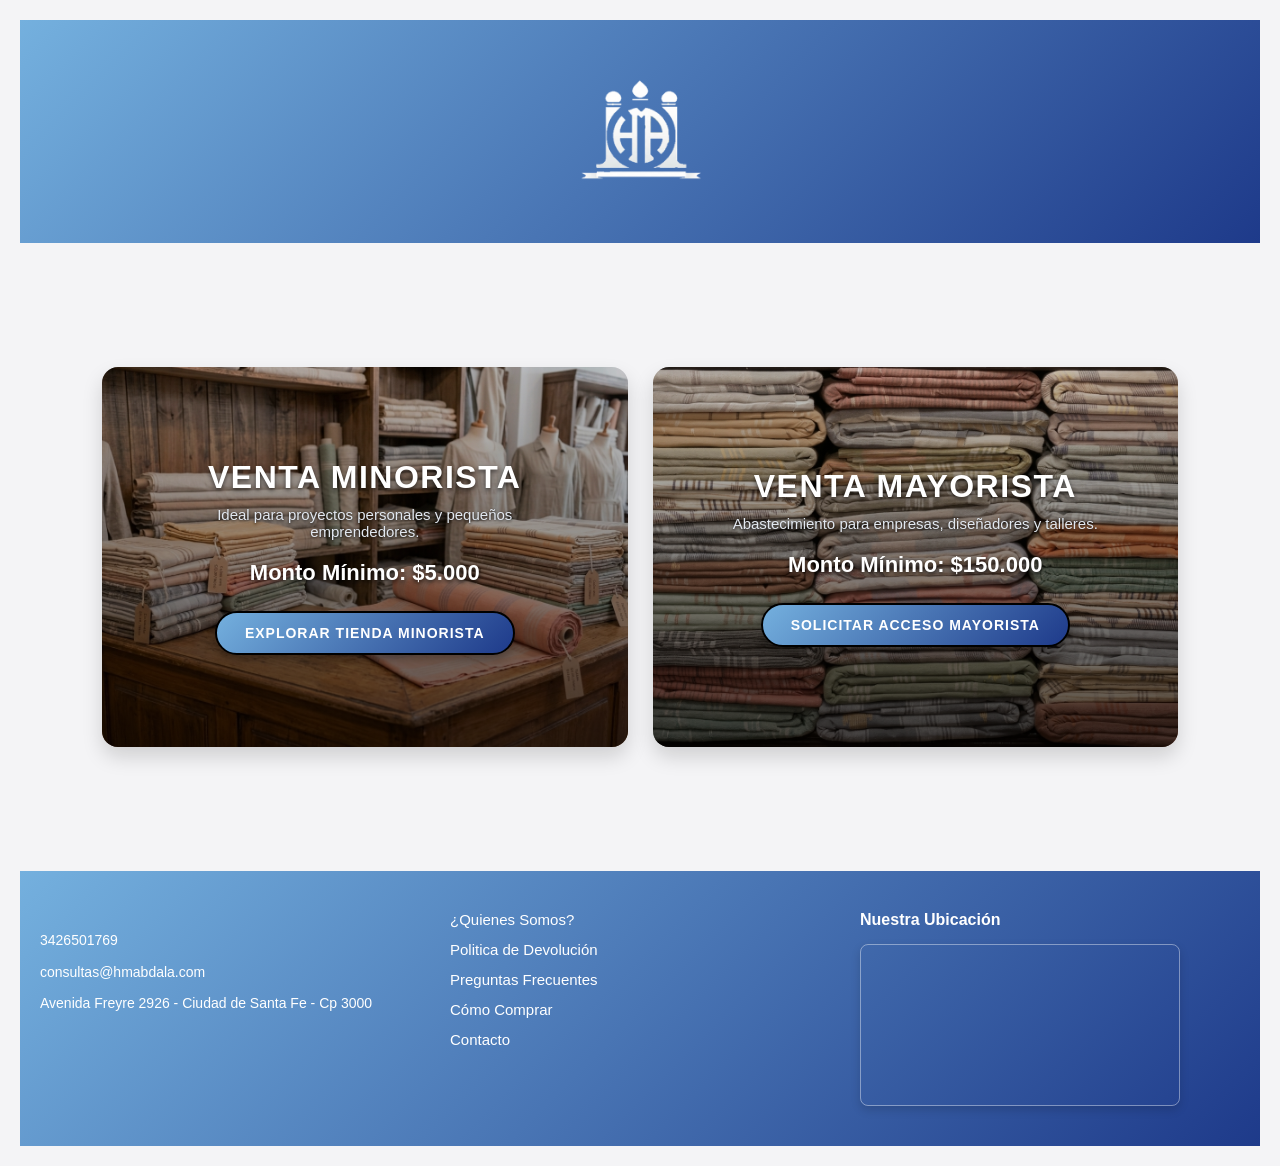
==== index.html @ 50b189f6 "Rename Abdala.html to index.html" ====
<!DOCTYPE html>
<html lang="es">
<head>
    <meta charset="UTF-8">
    <meta name="viewport" content="width=device-width, initial-scale=1.0">
    <link rel="stylesheet" href="Abdala.css">
    <title>Abdala Telas</title>
</head>
<body>
    <header>
        <div class="logo">
            <img src="Imagenes/abdalalogo.png" alt="Logo Abdala">
        </div>
    </header>

    <main>
        <div class="cards-container">
            <!-- Tarjeta Minorista -->
            <div class="card">
                <a href="https://www.abdalaminorista.com.ar/">
                    <img class="card-img" src="Imagenes/minoritas.jpeg" alt="Telas en tienda">
                    <div class="overlay">
                        <h2 class="card-title">VENTA MINORISTA</h2>
                        <p class="card-subtitle">Ideal para proyectos personales y pequeños emprendedores.</p>
                        <p class="card-amount">Monto Mínimo: $5.000</p>
                        <span class="btn-action">EXPLORAR TIENDA MINORISTA</span>
                    </div>
                </a>
            </div>

            <!-- Tarjeta Mayorista -->
            <div class="card">
                <a href="https://hijodemiguelabdala.com.ar/">
                    <img class="card-img" src="Imagenes/mayorista.jpeg" alt="Conjunto de telas diversas">
                    <div class="overlay">
                        <h2 class="card-title">VENTA MAYORISTA</h2>
                        <p class="card-subtitle">Abastecimiento para empresas, diseñadores y talleres.</p>
                        <p class="card-amount">Monto Mínimo: $150.000</p>
                        <span class="btn-action">SOLICITAR ACCESO MAYORISTA</span>
                    </div>
                </a>
            </div>
        </div>
    </main>

    <footer>
        <div class="footer-container">
            <!-- Columna 1: Redes y Contacto -->
            <div class="footer-col">
                <div class="social-icons">
                    <a href="#"><i class="fa-brands fa-instagram"></i></a>
                    <a href="#"><i class="fa-brands fa-facebook-f"></i></a>
                </div>
                <ul class="contact-info">
                    <li>3426501769</li>
                    <li>consultas@hmabdala.com</li>
                    <li>Avenida Freyre 2926 - Ciudad de Santa Fe - Cp 3000</li>
                </ul>
            </div>

            <!-- Columna 2: Enlaces de navegación -->
            <div class="footer-col">
                <ul class="footer-links">
                    <li><a href="https://hijodemiguelabdala.com.ar/quienes-somos-conocenos/">¿Quienes Somos?</a></li>
                    <li><a href="https://www.abdalaminorista.com.ar/politica-de-devolucion/">Politica de Devolución</a></li>
                    <li><a href="https://www.abdalaminorista.com.ar/preguntas-frecuentes/">Preguntas Frecuentes</a></li>
                    <li><a href="https://www.abdalaminorista.com.ar/como-comprar/">Cómo Comprar</a></li>
                    <li><a href="https://www.abdalaminorista.com.ar/contacto/">Contacto</a></li>
                </ul>
            </div>

            <!-- Columna 3: Mapa -->
            <div class="footer-col map-col">
                <h3>Nuestra Ubicación</h3>
                <div class="map-container">
                    <iframe 
                        src="https://www.google.com/maps/embed?pb=!1m18!1m12!1m3!1d3397.021183182855!2d-60.71658422348507!3d-31.63327660762143!2m3!1f0!f0!f0!2m3!1i1024!2i768!4f13.1!3m3!1m2!1s0x95b5a9a4e320d7e7%3A0xb3cf51613589b251!2sAv.%20Gdor.%20Freyre%202926%2C%20S3000%20Santa%20Fe!5e0!3m2!1ses-419!2sar!4v1710000000000!5m2!1ses-419!2sar" 
                        width="100%" 
                        height="160" 
                        style="border:0;" 
                        allowfullscreen="" 
                        loading="lazy" 
                        referrerpolicy="no-referrer-when-downgrade">
                    </iframe>
                </div>
            </div>
        </div>
    </footer>
</body>
</html>
---- Abdala.css ----
:root{
    --color-primario: #74B0DE;
    --color-secundario: ;
    --fondos: #f4f4f6;
}

/* Reset básico de estilos */
* {
    margin: 0;
    padding: 0;
    box-sizing: border-box;
    font-family: 'Segoe UI', Tahoma, Geneva, Verdana, sans-serif;
}

body {
    background-color: var(--fondos);
    color: #333;
    display: flex;
    flex-direction: column;
    align-items: center;
    min-height: 100vh;
    padding: 20px;
}

/* Header y Logo */

/* Ajuste de contenedor del Header */
header {
    width: 100%;
    display: flex;
    justify-content: center;
    align-items: center;
    padding: 1px 0 2px 0;
    background: linear-gradient(135deg, #74B0DE , #1e3a8a);
}

/* Contenedor del Logo */
.logo {
    display: flex;
    justify-content: center;
    align-items: center;
}

/* Imagen del Logo */
.logo img {
    max-width: 220px; /* Ajusta el ancho máximo según el tamaño deseado de tu logo */
    height: auto;     /* Mantiene la proporción original de la imagen */
    display: block;
    object-fit: contain;
    transition: transform 0.3s ease;
}

/* Efecto opcional al pasar el mouse por el logo */
.logo img:hover {
    transform: scale(1.03);
}


/* Contenedor Principal (Main) */
main {
    width: 100%;
    max-width: 1200px;
    margin: 5%;
    padding: 5%;
}

.cards-container {
    display: flex;
    gap: 25px;
    justify-content: center;
    flex-wrap: wrap;
}

/* Tarjetas Individuales */
.card {
    flex: 1;
    min-width: 320px;
    max-width: 560px;
    height: 380px;
    border-radius: 16px;
    overflow: hidden;
    position: relative;
    box-shadow: 0 10px 20px rgba(0, 0, 0, 0.15);
    transition: transform 0.3s ease, box-shadow 0.3s ease;
}

.card:hover {
    transform: translateY(-5px);
    box-shadow: 0 15px 25px rgba(0, 0, 0, 0.2);
}

.card a {
    display: block;
    width: 100%;
    height: 100%;
    text-decoration: none;
    position: relative;
}

/* Imagen de fondo */
.card-img {
    width: 100%;
    height: 100%;
    object-fit: cover;
    display: block;
}

/* Capa de sombra/degradado sobre la imagen */
.overlay {
    position: absolute;
    top: 0;
    left: 0;
    width: 100%;
    height: 100%;
    background: linear-gradient(180deg, rgba(0, 0, 0, 0.2) 0%, rgba(0, 0, 0, 0.65) 100%);
    display: flex;
    flex-direction: column;
    justify-content: center;
    align-items: center;
    padding: 30px 20px;
    text-align: center;
}

/* Texto superpuesto */
.card-title {
    color: #ffffff;
    font-size: 32px;
    font-weight: 800;
    letter-spacing: 1.5px;
    text-transform: uppercase;
    text-shadow: 0 2px 4px rgba(0, 0, 0, 0.6);
    margin-bottom: 10px;
}

.card-subtitle {
    color: #e2e8f0;
    font-size: 15px;
    max-width: 80%;
    margin-bottom: 20px;
    text-shadow: 0 1px 3px rgba(0, 0, 0, 0.8);
}

.card-amount {
    color: #ffffff;
    font-size: 22px;
    font-weight: bold;
    margin-bottom: 25px;
    text-shadow: 0 2px 4px rgba(0, 0, 0, 0.8);
}

/* Botón estilo píldora */
.btn-action {
    background: linear-gradient(135deg, #74B0DE , #1e3a8a);
    color: #ffffff;
    padding: 12px 28px;
    border-radius: 30px;
    font-size: 14px;
    font-weight: bold;
    text-transform: uppercase;
    letter-spacing: 1px;
    border: 2px solid black; /* Borde dorado como en la imagen */
    box-shadow: 0 4px 10px rgba(0, 0, 0, 0.3);
    transition: background 0.3s ease;
}

.card:hover .btn-action {
    background: linear-gradient(135deg, #2563eb, #1e3a8a);
}


footer {
   background: linear-gradient(135deg, #74B0DE , #1e3a8a);
    color:  white;
    width: 100%;
    padding: 40px 20px;
    margin-top: auto;
}

.footer-container {
    max-width: 1200px;
    margin: 0 auto;
    display: flex;
    justify-content: space-between;
    gap: 30px;
    flex-wrap: wrap;
}

.footer-col {
    flex: 1;
    min-width: 250px;
}

/* Redes Sociales */
.social-icons {
    display: flex;
    gap: 15px;
    margin-bottom: 20px;
}

.social-icons a {
    color: var(--color-texto-footer);
    font-size: 18px;
    text-decoration: none;
    transition: opacity 0.2s;
}

.social-icons a:hover {
    opacity: 0.8;
}

/* Información de Contacto */
.contact-info {
    list-style: none;
    padding: 0;
}

.contact-info li {
    font-size: 14px;
    margin-bottom: 12px;
    line-height: 1.4;
}

/* Enlaces del Footer */
.footer-links {
    list-style: none;
    padding: 0;
}

.footer-links li {
    margin-bottom: 12px;
}

.footer-links a {
    color: var(--color-texto-footer);
    text-decoration: none;
    font-size: 15px;
    transition: opacity 0.2s;
}

.footer-links a:hover {
    text-decoration: underline;
}

/* Columna del Mapa */
.map-col h3 {
    font-size: 16px;
    font-weight: 600;
    margin-bottom: 15px;
}

.map-container {
    width: 100%;
    max-width: 320px;
    border-radius: 8px;
    overflow: hidden;
    box-shadow: 0 4px 10px rgba(0, 0, 0, 0.15);
    border: 1px solid rgba(255, 255, 255, 0.4);
}

.map-container iframe {
    display: block;
}

/* Adaptación Mobile */
@media (max-width: 768px) {
    .footer-container {
        flex-direction: column;
        gap: 30px;
    }

    .map-container {
        max-width: 100%;
    }
}

/* Adaptabilidad a pantallas pequeñas */
@media (max-width: 768px) {
    .cards-container {
        flex-direction: column;
        align-items: center;
    }
    
    .card {
        width: 100%;
        height: 320px;
    }

    .card-title {
        font-size: 26px;
    }
}
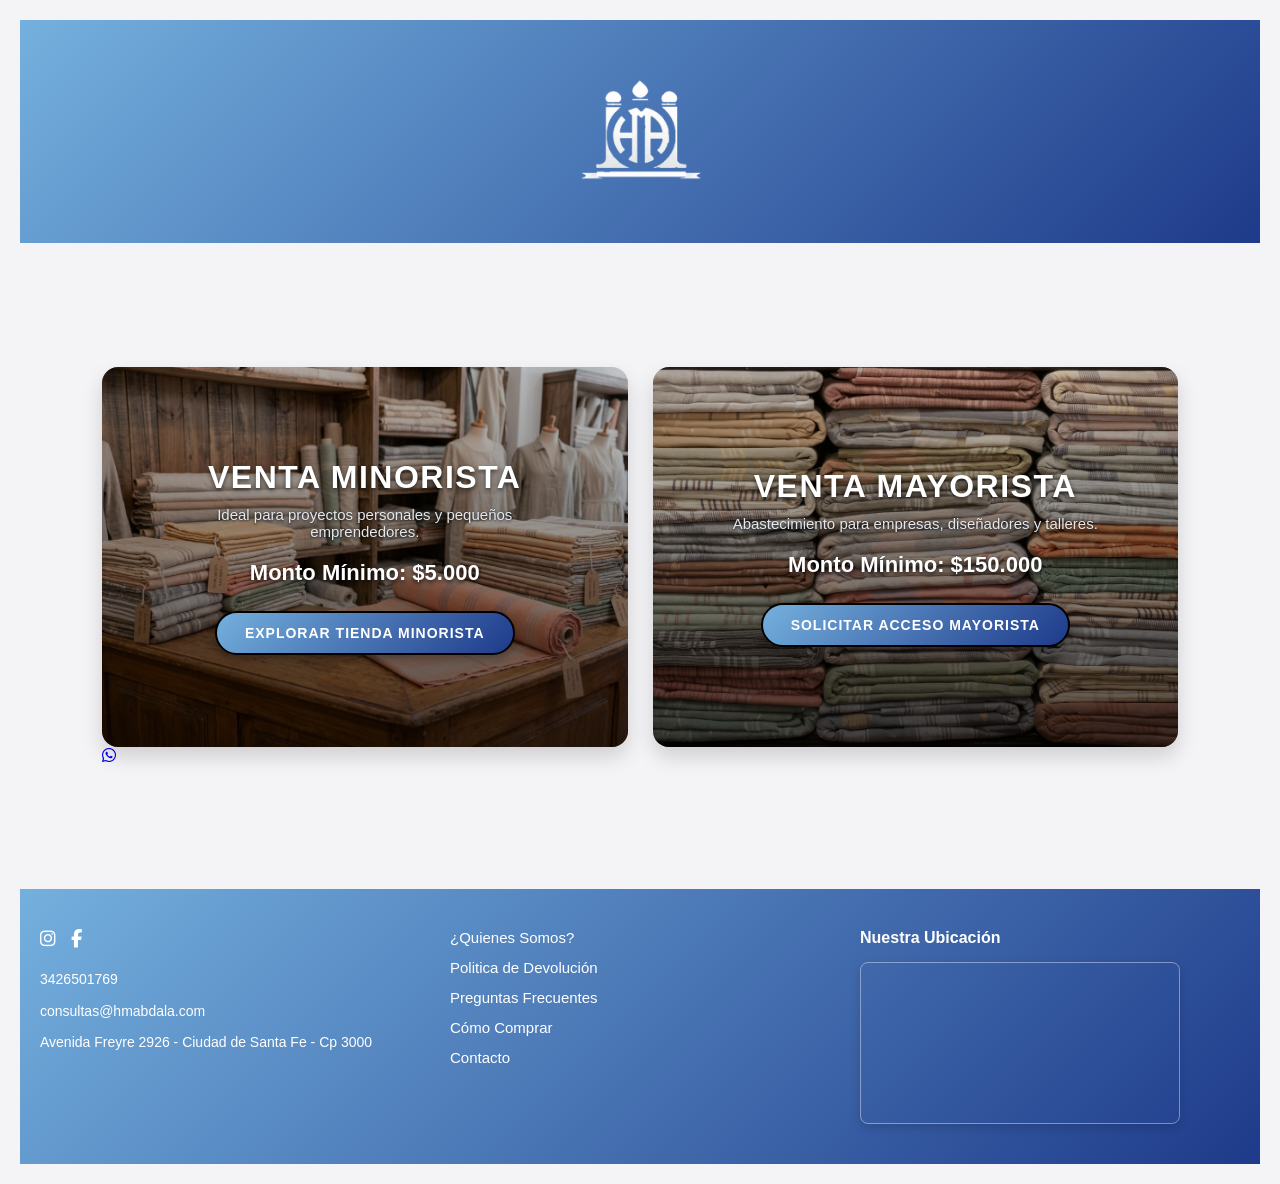
==== commit ecff4b0a: "Agregado Boton flotante" ====
--- a/index.html
+++ b/index.html
@@ -4,6 +4,7 @@
     <meta charset="UTF-8">
     <meta name="viewport" content="width=device-width, initial-scale=1.0">
     <link rel="stylesheet" href="Abdala.css">
+    <link rel="stylesheet" href="https://cdnjs.cloudflare.com/ajax/libs/font-awesome/6.4.0/css/all.min.css">
     <title>Abdala Telas</title>
 </head>
 <body>
@@ -41,6 +42,9 @@
                 </a>
             </div>
         </div>
+        <a href="https://wa.me/0000000000?text=Hola,%20quisiera%20hacer%20una%20consulta" class="btn-whatsapp" target="_blank" rel="noopener noreferrer" aria-label="Contacto por WhatsApp">
+            <i class="fa-brands fa-whatsapp"></i>
+        </a>  
     </main>
 
     <footer>
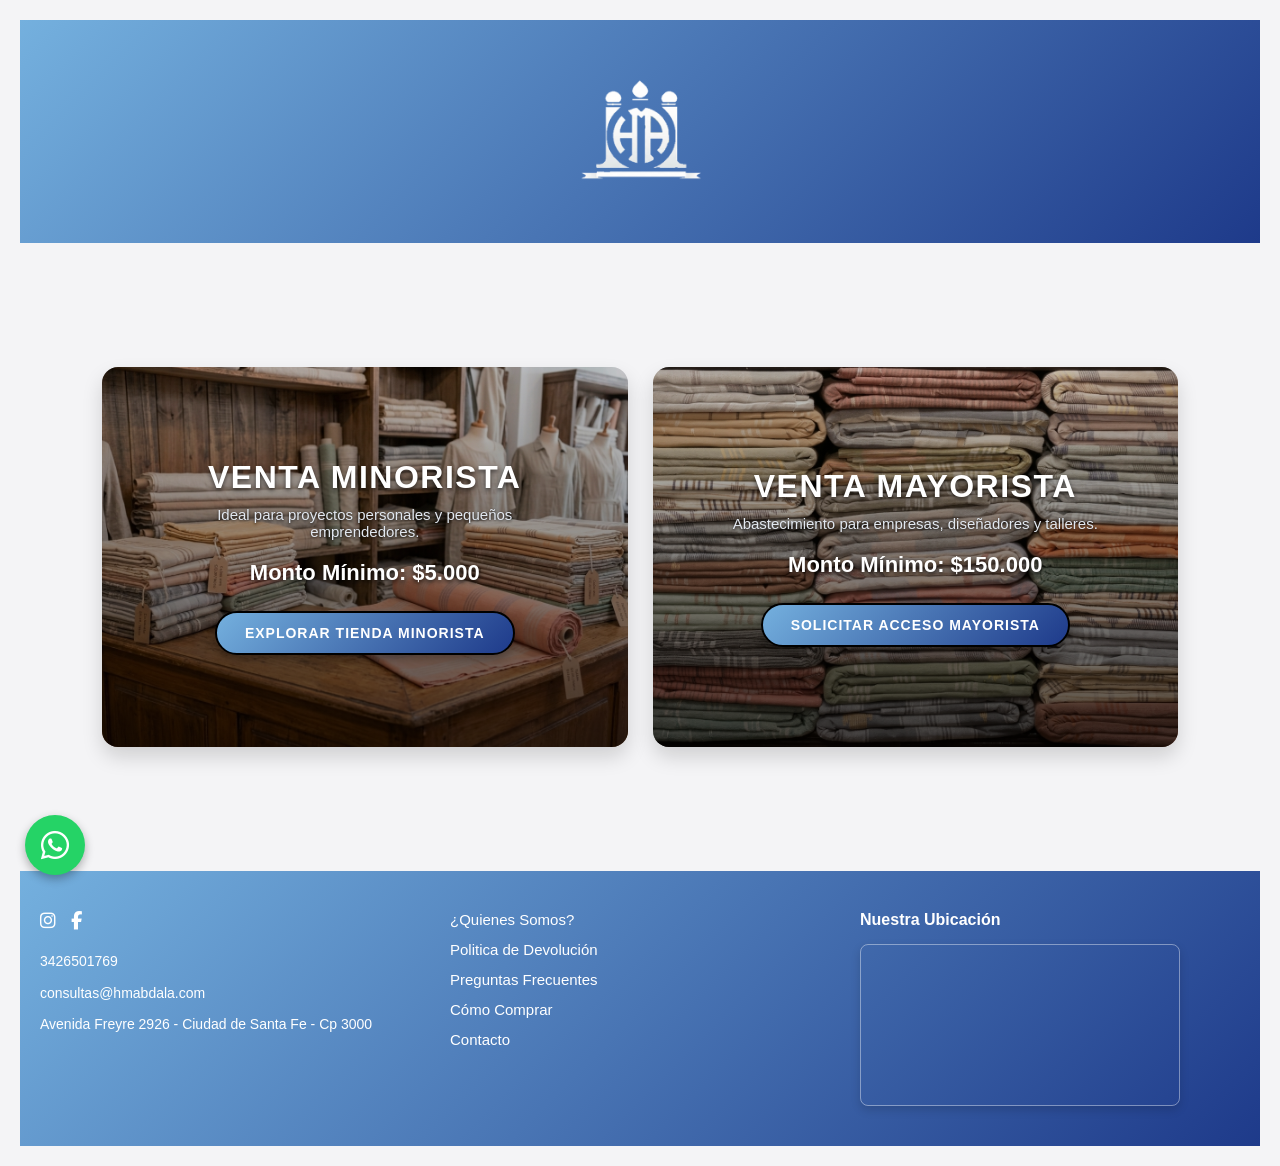
==== commit b835dd77: "Update index.html" ====
--- a/index.html
+++ b/index.html
@@ -42,7 +42,7 @@
                 </a>
             </div>
         </div>
-        <a href="https://wa.me/0000000000?text=Hola,%20quisiera%20hacer%20una%20consulta" class="btn-whatsapp" target="_blank" rel="noopener noreferrer" aria-label="Contacto por WhatsApp">
+        <a href="https://wa.me/5493425498927?text=Hola,%20quisiera%20hacer%20una%20consulta" class="btn-whatsapp" target="_blank" rel="noopener noreferrer" aria-label="Contacto por WhatsApp">
             <i class="fa-brands fa-whatsapp"></i>
         </a>  
     </main>
--- a/Abdala.css
+++ b/Abdala.css
@@ -261,6 +261,45 @@
     display: block;
 }
 
+
+/* Botón Flotante de WhatsApp */
+.btn-whatsapp {
+    position: fixed;
+    bottom: 25px;
+    left: 25px; /* Ubicación abajo a la izquierda */
+    width: 60px;
+    height: 60px;
+    background-color: #25d366; /* Color verde oficial de WhatsApp */
+    color: #ffffff;
+    border-radius: 50%;
+    display: flex;
+    justify-content: center;
+    align-items: center;
+    font-size: 32px;
+    box-shadow: 0 4px 10px rgba(0, 0, 0, 0.3);
+    z-index: 1000; /* Asegura que quede siempre por encima de otros elementos */
+    text-decoration: none;
+    transition: transform 0.3s ease, background-color 0.3s ease, box-shadow 0.3s ease;
+}
+
+/* Efecto Hover */
+.btn-whatsapp:hover {
+    background-color: #20ba5a;
+    transform: scale(1.1);
+    box-shadow: 0 6px 14px rgba(0, 0, 0, 0.4);
+}
+
+/* Adaptación para pantallas pequeñas */
+@media (max-width: 768px) {
+    .btn-whatsapp {
+        width: 50px;
+        height: 50px;
+        font-size: 26px;
+        bottom: 15px;
+        left: 15px;
+    }
+}
+
 /* Adaptación Mobile */
 @media (max-width: 768px) {
     .footer-container {
@@ -288,4 +327,4 @@
     .card-title {
         font-size: 26px;
     }
-}+}
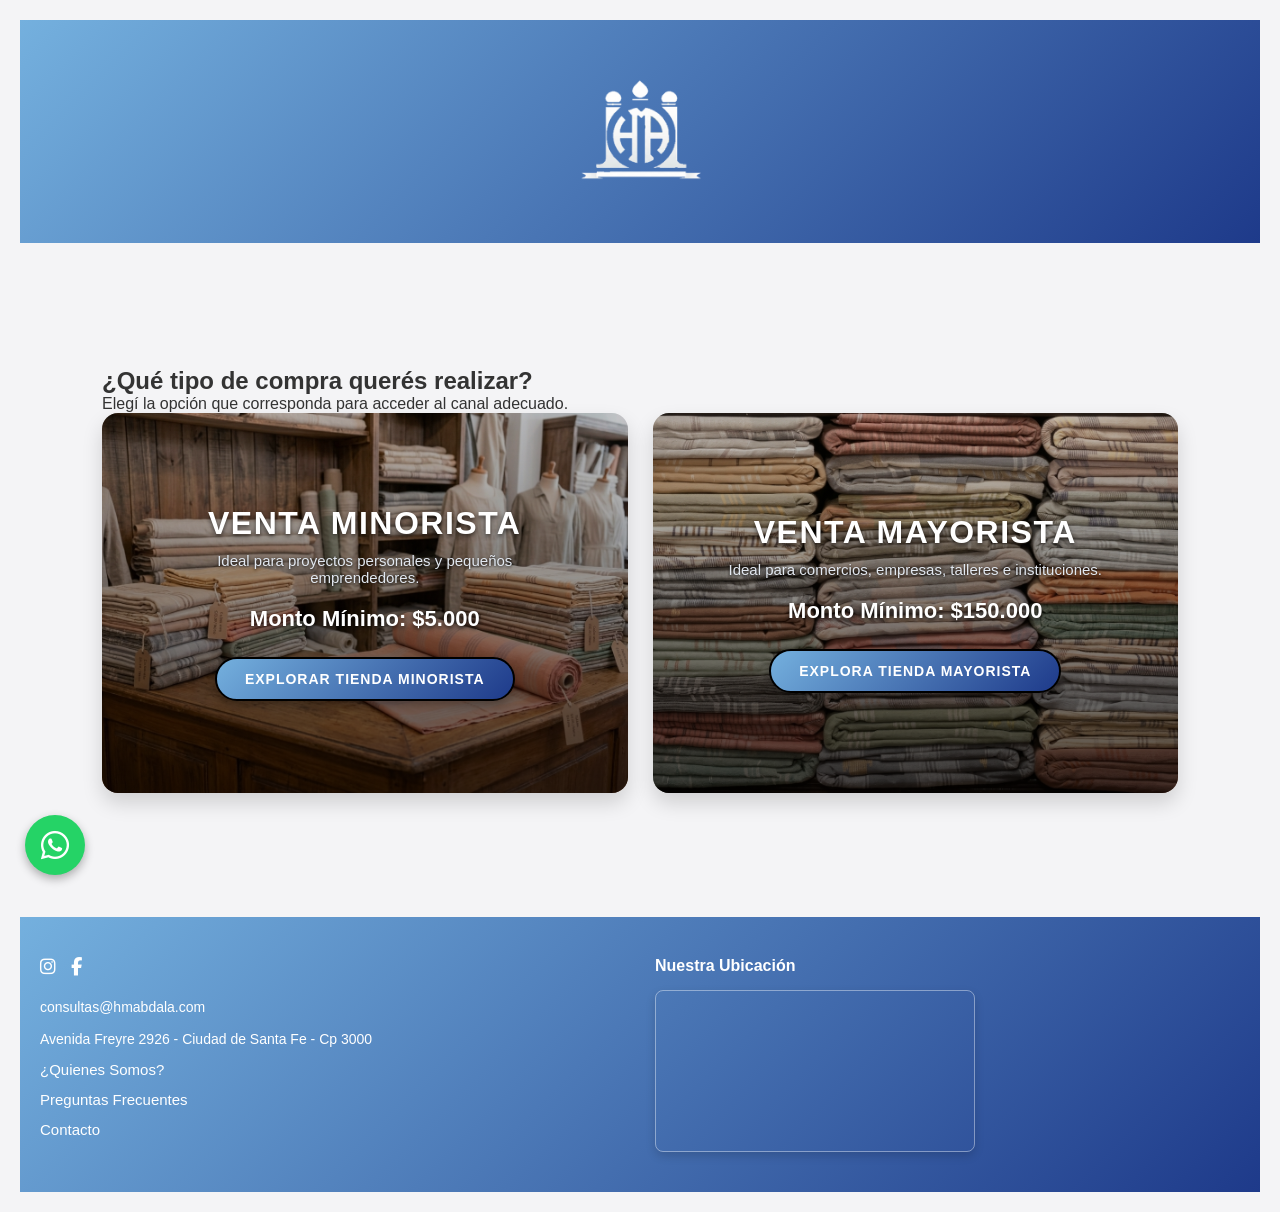
==== commit f6d599d2: "Arreglos generales" ====
--- a/index.html
+++ b/index.html
@@ -1,25 +1,45 @@
 <!DOCTYPE html>
 <html lang="es">
 <head>
+
+    <!-- Google Tag Manager -->
+    <script>(function(w,d,s,l,i){w[l]=w[l]||[];w[l].push({'gtm.start':
+    new Date().getTime(),event:'gtm.js'});var f=d.getElementsByTagName(s)[0],
+    j=d.createElement(s),dl=l!='dataLayer'?'l='+l:'';j.async=true;j.src=
+    'https://www.googletagmanager.com/gtm.js?id='+i+dl;f.parentNode.insertBefore(j,f);
+    })(window,document,'script','dataLayer','GTM-KFSX438Z');</script>
+    <!-- End Google Tag Manager -->
+
     <meta charset="UTF-8">
     <meta name="viewport" content="width=device-width, initial-scale=1.0">
     <link rel="stylesheet" href="Abdala.css">
     <link rel="stylesheet" href="https://cdnjs.cloudflare.com/ajax/libs/font-awesome/6.4.0/css/all.min.css">
-    <title>Abdala Telas</title>
 </head>
 <body>
+
+    <!-- Google Tag Manager (noscript) -->
+    <noscript><iframe src="https://www.googletagmanager.com/ns.html?id=GTM-KFSX438Z"
+    height="0" width="0" style="display:none;visibility:hidden"></iframe></noscript>
+    <!-- End Google Tag Manager (noscript) -->
+
     <header>
         <div class="logo">
-            <img src="Imagenes/abdalalogo.png" alt="Logo Abdala">
+            <img src="Imagenes/abdalalogo.png" alt="Logo de Hijo de Miguel Abdala Telas" class="logo-sin-fondo">
         </div>
     </header>
 
     <main>
+        <!-- Encabezado de la sección principal con un único H1 -->
+        <section class="selection-header">
+            <h1 class="main-title">¿Qué tipo de compra querés realizar?</h1>
+            <p class="main-subtitle">Elegí la opción que corresponda para acceder al canal adecuado.</p>
+        </section>
+
         <div class="cards-container">
             <!-- Tarjeta Minorista -->
             <div class="card">
-                <a href="https://www.abdalaminorista.com.ar/">
-                    <img class="card-img" src="Imagenes/minoritas.jpeg" alt="Telas en tienda">
+                <a href="https://www.abdalaminorista.com.ar/" class="js-outbound-link" data-event="select_minorista">
+                    <img class="card-img" src="Imagenes/minoritas.jpeg" alt="Muestras y telas para compra minorista en tienda">
                     <div class="overlay">
                         <h2 class="card-title">VENTA MINORISTA</h2>
                         <p class="card-subtitle">Ideal para proyectos personales y pequeños emprendedores.</p>
@@ -31,20 +51,22 @@
 
             <!-- Tarjeta Mayorista -->
             <div class="card">
-                <a href="https://hijodemiguelabdala.com.ar/">
-                    <img class="card-img" src="Imagenes/mayorista.jpeg" alt="Conjunto de telas diversas">
+                <a href="https://hijodemiguelabdala.com.ar/" class="js-outbound-link" data-event="select_mayorista">
+                    <img class="card-img" src="Imagenes/mayorista.jpeg" alt="Rollos de telas y catálogo para venta mayorista">
                     <div class="overlay">
                         <h2 class="card-title">VENTA MAYORISTA</h2>
-                        <p class="card-subtitle">Abastecimiento para empresas, diseñadores y talleres.</p>
+                        <p class="card-subtitle">Ideal para comercios, empresas, talleres e instituciones.</p>
                         <p class="card-amount">Monto Mínimo: $150.000</p>
-                        <span class="btn-action">SOLICITAR ACCESO MAYORISTA</span>
+                        <span class="btn-action">EXPLORA TIENDA MAYORISTA</span>
                     </div>
                 </a>
             </div>
         </div>
-        <a href="https://wa.me/5493425498927?text=Hola,%20quisiera%20hacer%20una%20consulta" class="btn-whatsapp" target="_blank" rel="noopener noreferrer" aria-label="Contacto por WhatsApp">
+
+        <!-- Botón flotante de WhatsApp con evento y paso de UTMs -->
+        <a href="https://wa.me/3426501769?text=Hola,%20quisiera%20hacer%20una%20consulta" class="btn-whatsapp js-outbound-link" data-event="whatsapp_click" target="_blank" rel="noopener noreferrer" aria-label="Contacto por WhatsApp">
             <i class="fa-brands fa-whatsapp"></i>
-        </a>  
+        </a>    
     </main>
 
     <footer>
@@ -52,28 +74,21 @@
             <!-- Columna 1: Redes y Contacto -->
             <div class="footer-col">
                 <div class="social-icons">
-                    <a href="#"><i class="fa-brands fa-instagram"></i></a>
-                    <a href="#"><i class="fa-brands fa-facebook-f"></i></a>
+                    <a href="https://www.instagram.com/hijodemiguelabdala" target="_blank" rel="noopener"><i class="fa-brands fa-instagram"></i></a>
+                    <a href="https://www.facebook.com/HIJODEMIGUELABDALA/" target="_blank" rel="noopener"><i class="fa-brands fa-facebook-f"></i></a>
                 </div>
                 <ul class="contact-info">
-                    <li>3426501769</li>
                     <li>consultas@hmabdala.com</li>
                     <li>Avenida Freyre 2926 - Ciudad de Santa Fe - Cp 3000</li>
                 </ul>
-            </div>
-
-            <!-- Columna 2: Enlaces de navegación -->
-            <div class="footer-col">
                 <ul class="footer-links">
                     <li><a href="https://hijodemiguelabdala.com.ar/quienes-somos-conocenos/">¿Quienes Somos?</a></li>
-                    <li><a href="https://www.abdalaminorista.com.ar/politica-de-devolucion/">Politica de Devolución</a></li>
                     <li><a href="https://www.abdalaminorista.com.ar/preguntas-frecuentes/">Preguntas Frecuentes</a></li>
-                    <li><a href="https://www.abdalaminorista.com.ar/como-comprar/">Cómo Comprar</a></li>
                     <li><a href="https://www.abdalaminorista.com.ar/contacto/">Contacto</a></li>
                 </ul>
             </div>
 
-            <!-- Columna 3: Mapa -->
+            <!-- Columna 2: Mapa -->
             <div class="footer-col map-col">
                 <h3>Nuestra Ubicación</h3>
                 <div class="map-container">
@@ -90,5 +105,6 @@
             </div>
         </div>
     </footer>
+
 </body>
-</html>
+</html>
--- a/Abdala.css
+++ b/Abdala.css
@@ -300,6 +300,8 @@
     }
 }
 
+
+
 /* Adaptación Mobile */
 @media (max-width: 768px) {
     .footer-container {
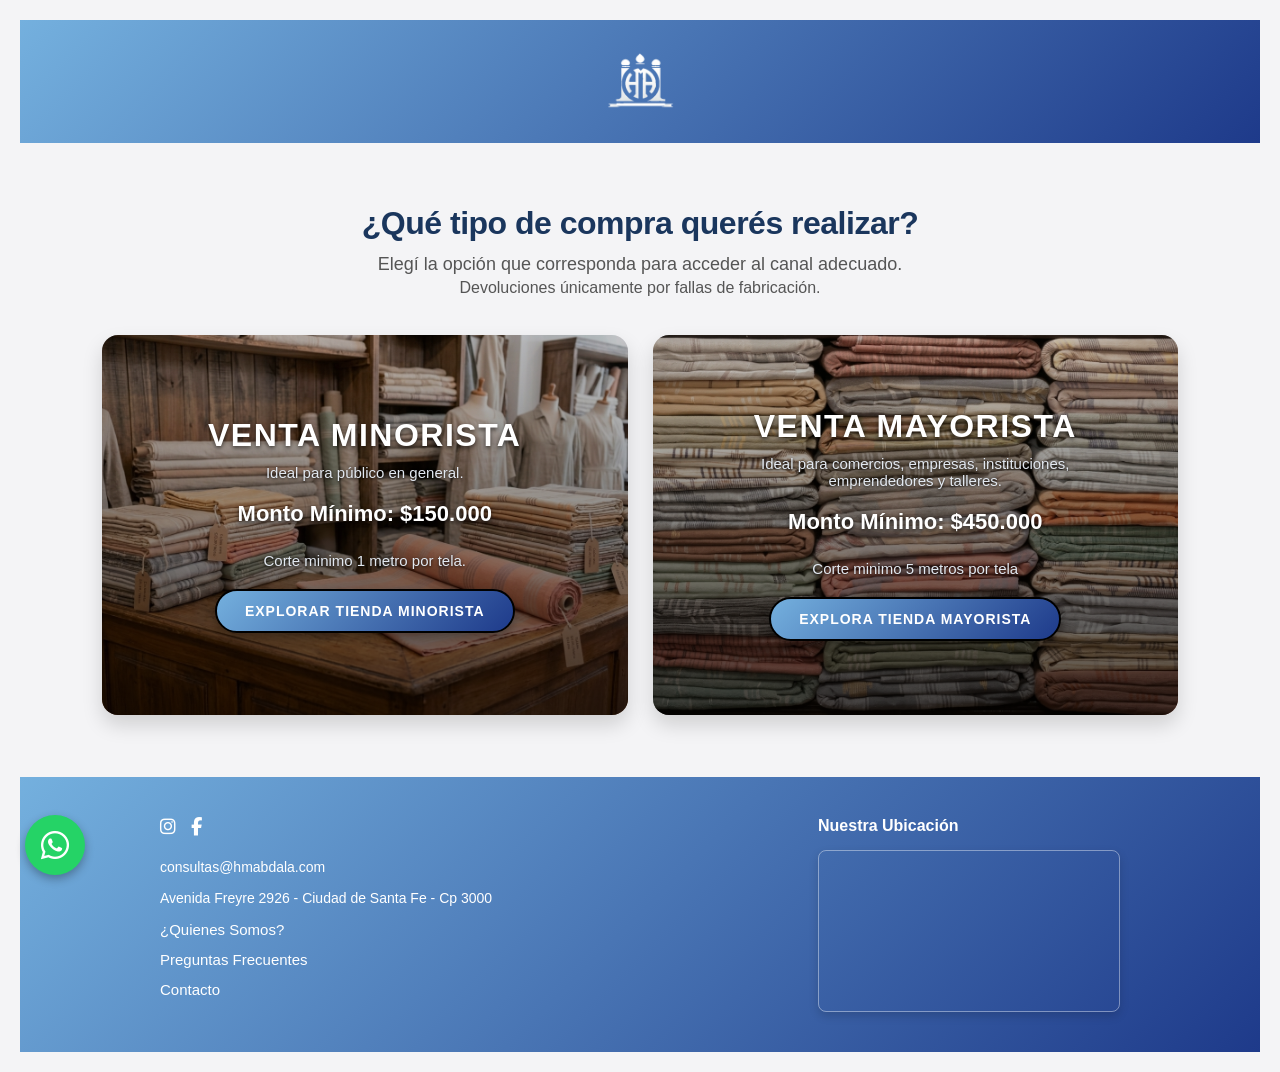
==== commit d772f906: "nuevos arreglos" ====
--- a/index.html
+++ b/index.html
@@ -33,6 +33,7 @@
         <section class="selection-header">
             <h1 class="main-title">¿Qué tipo de compra querés realizar?</h1>
             <p class="main-subtitle">Elegí la opción que corresponda para acceder al canal adecuado.</p>
+            <p class="main-subtitle2">Devoluciones únicamente por fallas de fabricación.</p>
         </section>
 
         <div class="cards-container">
@@ -42,8 +43,9 @@
                     <img class="card-img" src="Imagenes/minoritas.jpeg" alt="Muestras y telas para compra minorista en tienda">
                     <div class="overlay">
                         <h2 class="card-title">VENTA MINORISTA</h2>
-                        <p class="card-subtitle">Ideal para proyectos personales y pequeños emprendedores.</p>
-                        <p class="card-amount">Monto Mínimo: $5.000</p>
+                        <p class="card-subtitle">Ideal para público en general.</p>
+                        <p class="card-amount">Monto Mínimo: $150.000</p>
+                        <p class="card-subtitle2">Corte minimo 1 metro por tela.</p>
                         <span class="btn-action">EXPLORAR TIENDA MINORISTA</span>
                     </div>
                 </a>
@@ -55,8 +57,9 @@
                     <img class="card-img" src="Imagenes/mayorista.jpeg" alt="Rollos de telas y catálogo para venta mayorista">
                     <div class="overlay">
                         <h2 class="card-title">VENTA MAYORISTA</h2>
-                        <p class="card-subtitle">Ideal para comercios, empresas, talleres e instituciones.</p>
-                        <p class="card-amount">Monto Mínimo: $150.000</p>
+                        <p class="card-subtitle">Ideal para comercios, empresas, instituciones, emprendedores y talleres.</p>
+                        <p class="card-amount">Monto Mínimo: $450.000</p>
+                        <p class="card-subtitle2">Corte minimo 5 metros por tela</p>
                         <span class="btn-action">EXPLORA TIENDA MAYORISTA</span>
                     </div>
                 </a>
--- a/Abdala.css
+++ b/Abdala.css
@@ -41,16 +41,21 @@
     align-items: center;
 }
 
-/* Imagen del Logo */
+.logo-sin-fondo {
+    max-width: 120px;
+    height: auto;
+    display: block;
+    /* Elimina visualmente el fondo blanco mezclándolo con el fondo contenedor */ 
+}
+
 .logo img {
-    max-width: 220px; /* Ajusta el ancho máximo según el tamaño deseado de tu logo */
+    max-width: 120px; /* Ajusta el ancho máximo según el tamaño deseado de tu logo */
     height: auto;     /* Mantiene la proporción original de la imagen */
     display: block;
     object-fit: contain;
     transition: transform 0.3s ease;
 }
 
-/* Efecto opcional al pasar el mouse por el logo */
 .logo img:hover {
     transform: scale(1.03);
 }
@@ -60,8 +65,39 @@
 main {
     width: 100%;
     max-width: 1200px;
-    margin: 5%;
     padding: 5%;
+}
+
+.selection-header {
+    text-align: center;
+    margin-bottom: 35px;
+    padding: 0 15px;
+}
+
+.main-title {
+    color: var(--color-azul-oscuro, #1a365d); /* Usa la variable de azul o el valor por defecto */
+    font-size: 32px;
+    font-weight: 700;
+    margin-bottom: 10px;
+    letter-spacing: -0.5px;
+}
+
+.main-subtitle {
+    color: #555555;
+    font-size: 18px;
+    font-weight: 400;
+    max-width: 600px;
+    margin: 0 auto;
+    line-height: 1.4;
+}
+
+.main-subtitle2 {
+    color: #555555;
+    font-size: 16px;
+    font-weight: 400;
+    max-width: 600px;
+    margin: 0 auto;
+    line-height: 1.4;
 }
 
 .cards-container {
@@ -133,6 +169,14 @@
 }
 
 .card-subtitle {
+    color: #e2e8f0;
+    font-size: 15px;
+    max-width: 80%;
+    margin-bottom: 20px;
+    text-shadow: 0 1px 3px rgba(0, 0, 0, 0.8);
+}
+
+.card-subtitle2 {
     color: #e2e8f0;
     font-size: 15px;
     max-width: 80%;
@@ -178,17 +222,15 @@
 
 .footer-container {
     max-width: 1200px;
-    margin: 0 auto;
+    margin: 0 10% auto;
     display: flex;
     justify-content: space-between;
     gap: 30px;
     flex-wrap: wrap;
-}
-
-.footer-col {
     flex: 1;
     min-width: 250px;
 }
+
 
 /* Redes Sociales */
 .social-icons {
@@ -289,6 +331,20 @@
     box-shadow: 0 6px 14px rgba(0, 0, 0, 0.4);
 }
 
+@media (max-width: 768px) {
+    .selection-header {
+        margin-bottom: 25px;
+    }
+
+    .main-title {
+        font-size: 24px;
+    }
+
+    .main-subtitle {
+        font-size: 15px;
+    }
+}
+
 /* Adaptación para pantallas pequeñas */
 @media (max-width: 768px) {
     .btn-whatsapp {
@@ -300,8 +356,6 @@
     }
 }
 
-
-
 /* Adaptación Mobile */
 @media (max-width: 768px) {
     .footer-container {
@@ -329,4 +383,4 @@
     .card-title {
         font-size: 26px;
     }
-}
+}
